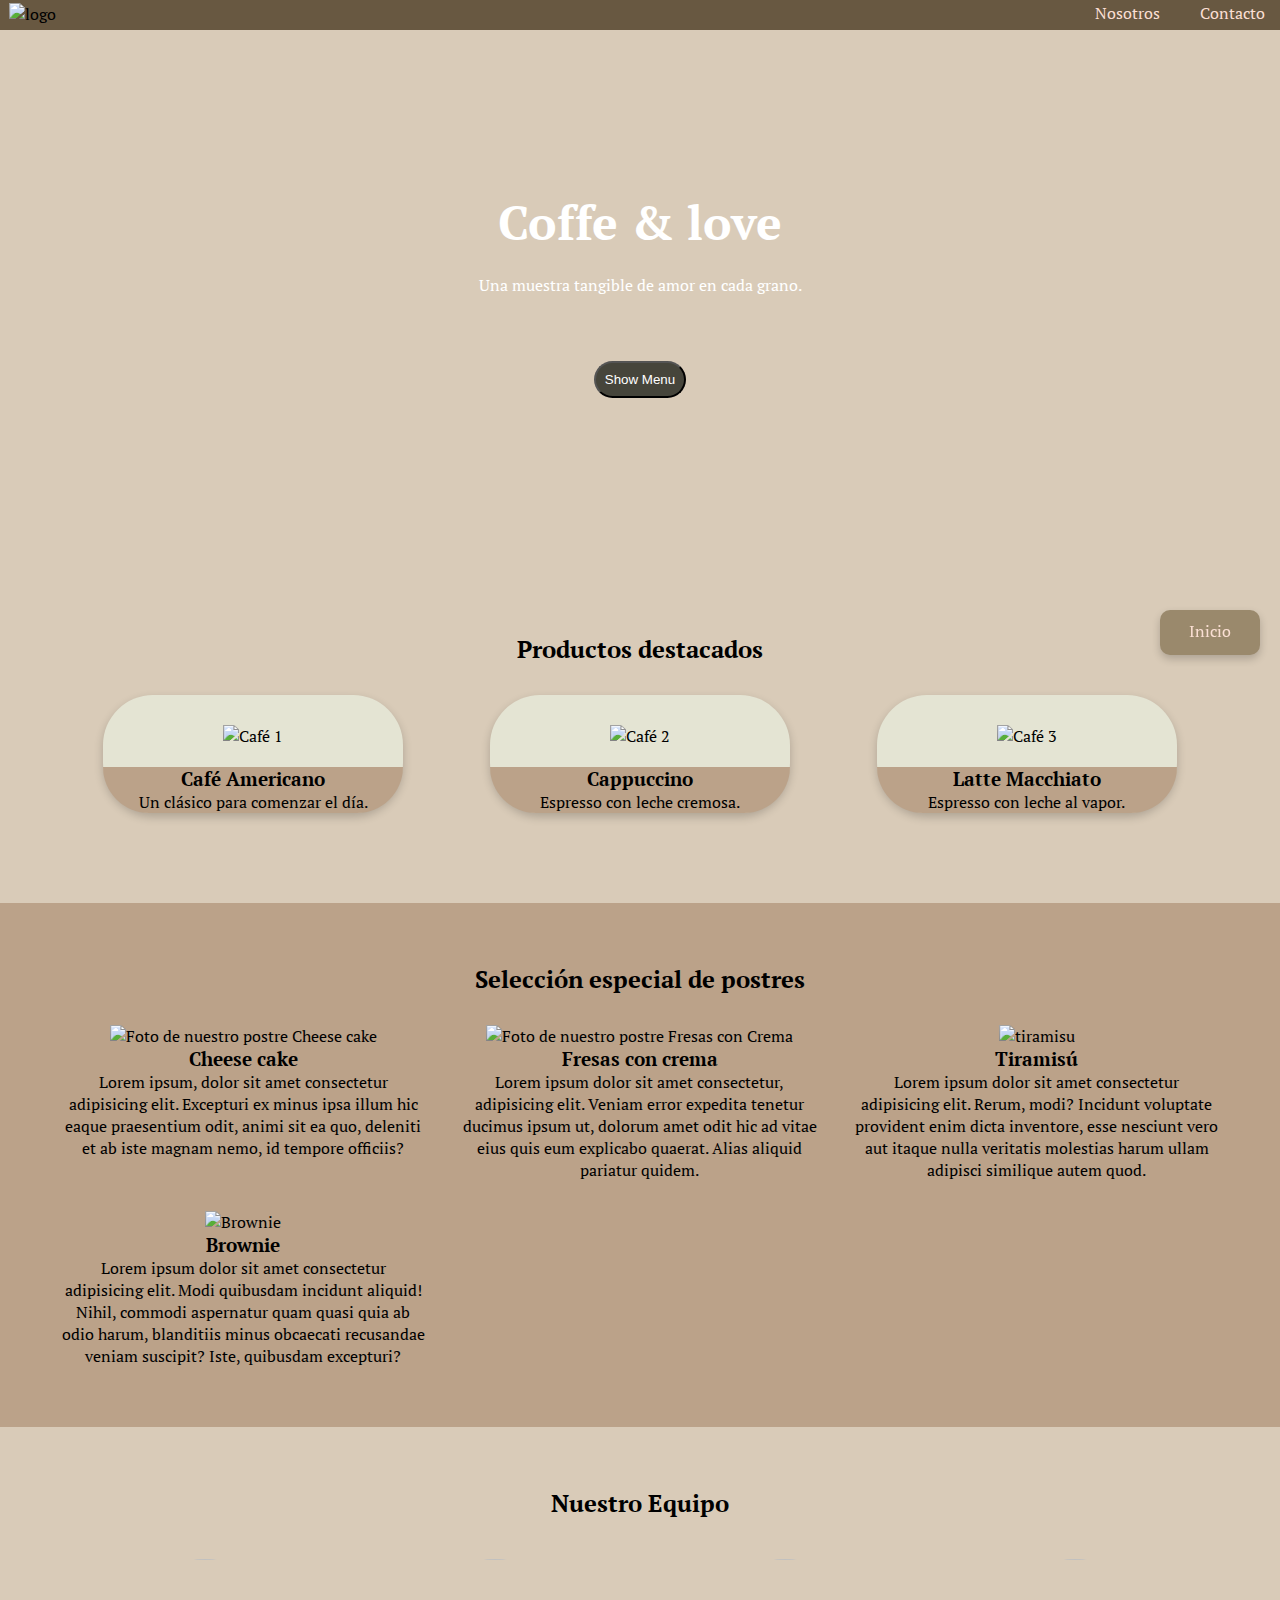
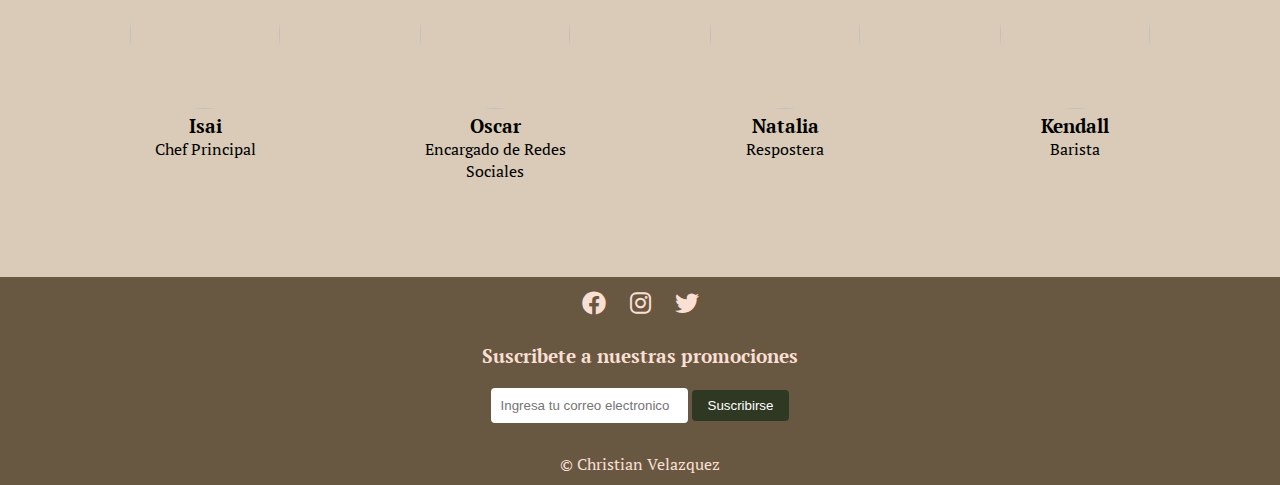
==== index.html @ 173d7976 "Agregué el menú con grid y di acción a los enlaces" ====
<!DOCTYPE html>
<html lang="es">

<head>
    <meta charset="UTF-8">
    <meta name="viewport" content="width=device-width, initial-scale=1.0">
    <link rel="stylesheet" href="https://cdnjs.cloudflare.com/ajax/libs/font-awesome/6.0.0/css/all.min.css">
    <link rel="preconnect" href="https://fonts.googleapis.com">
<link rel="preconnect" href="https://fonts.gstatic.com" crossorigin>
<link href="https://fonts.googleapis.com/css2?family=Anaheim:wght@400..800&family=Funnel+Display:wght@300..800&family=Merriweather:ital,wght@0,300;0,400;0,700;0,900;1,300;1,400;1,700;1,900&family=PT+Serif:ital,wght@0,400;0,700;1,400;1,700&family=Playfair+Display:ital,wght@0,400..900;1,400..900&display=swap" rel="stylesheet">
    <title>Mi Cafetería</title>
    <link rel="stylesheet" href="style.css">
</head>

<body>
    <header>
        <nav class="navbar" id="inicio">
            <div class="logo">
                <img src="images/logo.png"
                alt="logo">
            </div>
            <ul class="nav-links">
                <li><a href="#equipo">Nosotros</a></li>
                <li><a href="#contacto">Contacto</a></li>
            </ul>
        </nav>
    </header>

    <section class="hero">
        <div class="hero-content">
            <h2>Coffe & love</h2>
            <p>Una muestra tangible de amor en cada grano.</p>
            <div class="contenedor-boton">
                <button class="boton-menu" onclick="redirijir('menu.html')">Show Menu</button>
            </div>
            
        </div>
    </section>

    <section class="featured-products">
        <h2>Productos destacados</h2>
        <div class="bot"><a href="#inicio">Inicio</a></div>
        <div class="product-list">
            <div class="product">
                <img src="images/cafeAmericano.png"
                    alt="Café 1">
                    <div class="product-container">
                <h3>Café Americano</h3>
                <p>Un clásico para comenzar el día.</p>
            </div>
            </div>
            <div class="product">
                <img src="images/cafeCapuccino.png"
                    alt="Café 2">
                    <div class="product-container">
                <h3>Cappuccino</h3>
                <p>Espresso con leche cremosa.</p>
            </div>
            </div>
            <div class="product">
                <img src="images/cafeLatte.png" alt="Café 3">
                <div class="product-container">
                <h3>Latte Macchiato</h3>
                <p>Espresso con leche al vapor.</p>
            </div>
            </div>
        </div>
    </section>

    <section class="postres">
        <h2>Selección especial de postres</h2>
        <div class="grid-container">
            <!--Postre 1-->
            <div class="postre">
                <img src="https://www.infobae.com/new-resizer/QOvWExSdTGV_-rreEP3F9U_hRpw=/arc-anglerfish-arc2-prod-infobae/public/4CJP46SGXVGXLGGMTOY4K6YPNQ.jpg"
                    alt="Foto de nuestro postre Cheese cake">
                <h3>Cheese cake</h3>
                <p>Lorem ipsum, dolor sit amet consectetur adipisicing elit. Excepturi ex minus ipsa illum hic eaque
                    praesentium odit, animi sit ea quo, deleniti et ab iste magnam nemo, id tempore officiis?</p>
            </div>
            <!--Postre 2-->
            <div class="postre">
                <img src="https://animalgourmet.com/wp-content/uploads/2024/03/Crema-para-fresas-con-crema1-jpg.webp"
                    alt="Foto de nuestro postre Fresas con Crema">
                <h3>Fresas con crema</h3>
                <p>Lorem ipsum dolor sit amet consectetur, adipisicing elit. Veniam error expedita tenetur ducimus ipsum
                    ut, dolorum amet odit hic ad vitae eius quis eum explicabo quaerat. Alias aliquid pariatur quidem.
                </p>
            </div>
            <div class="postre">
                <img src="https://okdiario.com/img/2015/10/08/tiramisu-620x349.jpg"
                    alt="tiramisu">
                <h3>Tiramisú</h3>
                <p>Lorem ipsum dolor sit amet consectetur adipisicing elit. Rerum, modi? Incidunt voluptate provident
                    enim dicta inventore, esse nesciunt vero aut itaque nulla veritatis molestias harum ullam adipisci
                    similique autem quod.</p>
            </div>
            <div class="postre">
                <img src="https://encrypted-tbn0.gstatic.com/images?q=tbn:ANd9GcRIP5-UsvAxP1D5QecAbRw2XVS5bCsiagXAFg&s"
                    alt="Brownie">
                <h3>Brownie</h3>
                <p>Lorem ipsum dolor sit amet consectetur adipisicing elit. Modi quibusdam incidunt aliquid! Nihil,
                    commodi aspernatur quam quasi quia ab odio harum, blanditiis minus obcaecati recusandae veniam
                    suscipit? Iste, quibusdam excepturi?</p>
            </div>
           
        </div>
    </section>

    <section class="equipo" id="equipo">
        <h2>Nuestro Equipo</h2>

        <div class="equipo-container">

            <div class="miembro">
                <img src="https://encrypted-tbn0.gstatic.com/images?q=tbn:ANd9GcR8eChZgtqzA-GHN7kNxr5uPi-fC6mlTa6LQA&s"
                    alt="">
                <h3>Isai</h3>
                <p>Chef Principal</p>
            </div>

            <div class="miembro">
                <img src="https://media.istockphoto.com/id/1392528328/es/foto/retrato-de-un-hombre-guapo-y-sonriente-con-camiseta-blanca-de-pie-con-los-brazos-cruzados.jpg?s=612x612&w=0&k=20&c=1EtzClRt1iBmW9apxO4HgQEZFKCx6kK_s3Dy3TZteSE=" alt="">
                <h3>Oscar</h3>
                <p>Encargado de Redes Sociales</p>
            </div>

            <div class="miembro">
                <img src="https://blogger.googleusercontent.com/img/b/R29vZ2xl/AVvXsEi3BIDOp1muNaEkIj7_AGMNOC4SxPQi8LA70oVD-1p7N2jmlPHFNSxAV8Nmf1DDz441Ck9IcWRSNoShy3yVtR0H4k7V290WG8Hs69KSvaCSvhWOd2uyc2TGLiU1XcHLeTxNjHkd0eK5uKmg3byj4YA22wd9RLJzd-OfKjI5vwdUEVpLc2OmKOJN5EWWu0mp/s1024/repostera.png"
                    alt="">
                <h3>Natalia</h3>
                <p>Respostera</p>
            </div>

            <div class="miembro">
                <img src="https://www.baristatrainingacademy.net/wp-content/uploads/2022/07/Be-a-barista-fast.png" alt="">
                <h3>Kendall</h3>
                <p>Barista</p>
            </div>
        </div>
    </section>

    <footer id="contacto">
        <div class="footer-container">
            <div class="social-media">
                <a href="#"><i class="fab fa-facebook"></i></a>
                <a href="#"><i class="fab fa-instagram"></i></a>
                <a href="#"><i class="fab fa-twitter"></i></a>
            </div>
            <div class="newsletter">
                <h3>Suscribete a nuestras promociones</h3>
                <form action="">
                    <input type="email" placeholder="Ingresa tu correo electronico" required>
                    <button type="submit">Suscribirse</button>
                </form>
            </div>
            <p>&copy Christian Velazquez</p>
        </div>
    </footer>
    <script src="main.js"></script>
</body>

</html>
---- style.css ----
*{
    padding: 0;
    margin:0;
}

body{
    background-color: rgb(217, 203, 184);
    font-family: "PT Serif", serif;
}
.pt-serif-regular {
    font-family: "PT Serif", serif;
    font-weight: 400;
    font-style: normal;
  }
  
  .pt-serif-bold {
    font-family: "PT Serif", serif;
    font-weight: 700;
    font-style: normal;
  }
  
  .pt-serif-regular-italic {
    font-family: "PT Serif", serif;
    font-weight: 400;
    font-style: italic;
  }
  
  .pt-serif-bold-italic {
    font-family: "PT Serif", serif;
    font-weight: 700;
    font-style: italic;
  }
  
.logo {
    display: flex; /* Organizar logo en fila */
    align-items: center; /* Centrar verticalmente imagen y texto */
}

.logo img {
    width: 60px; /* Tamaño de la imagen del logo */
    height: auto; /* Mantener proporciones */
    margin-top: 3px;
    margin-left: 9px;
    transition: transform 0.3s ease, background-color 0.3s ease; /* Añadir transición */
}
.logo img:hover{
    transform: scale(1.1); /* Agrandar al pasar el cursor */
}
.navbar {
    display: flex;
    justify-content: space-between;
    align-items: center; /* Centrar verticalmente todos los elementos */
    padding: 0px 5px 5px 0px;
    background-color:  #685841;
}

.nav-links {
    list-style: none; /* Quitar viñetas */
    margin: 0;
    padding: 0;
    display: flex; /* Colocar los enlaces en fila */
}

.nav-links li {
    margin-left: 30px; /* Espaciado entre enlaces */
    margin-right: 10px;
}

.nav-links li a {
    color:  rgb(250, 223, 211); 
    text-decoration: none; /* Quitar subrayado */
    transition: color 0.3s ease; /* Transición para hover */
}

.nav-links li a:hover {
    color: #352d25; /* Cambiar color al pasar el cursor */
}
/*Estilos de la seccion hero*/
.hero{
    background-image: url("https://static.vecteezy.com/system/resources/previews/028/216/975/non_2x/light-coffee-break-ambiance-free-photo.jpg");
    background-size: cover;
    background-position: center;
    text-align: center;
    color:rgb(255, 255, 255);
    padding: 160px 0;
}

.hero-content{
    display: flex;
    flex-direction: column;
    align-items: center;
}

.hero h2{
    font-size: 3rem;
    margin-bottom: 20px;
}

.contenedor-boton{
    padding-top: 50px;
}

.boton-menu {
    margin: 15px;
    padding: 9px;
    background-color: rgb(70, 69, 59);
    color: rgb(255, 255, 255);
    border-radius: 20px;
    transition: transform 0.3s ease, background-color 0.3s ease; /* Añadir transición */
}

.boton-menu:hover {
    background-color: rgb(105, 103, 81);
    transform: scale(1.1); /* Agrandar al pasar el cursor */
}



/*Seccion de productos*/
.bot{
    background-color: #9a896c;
    position:fixed; /* Hace que el div permanezca fijo */
    top: 610px;
    bottom: 500px;    
    right: 20px;    
    width: 80px;   
    height: 25px;  
    border-radius: 10px;      
    box-shadow: 0 4px 8px rgba(0, 0, 0, 0.2); /* Sombra */
    padding: 10px;        
    overflow-y: auto;  
    transition: transform 1s ease, background-color 0.3s ease;
}
.bot a{
     text-decoration: none;
     color: rgb(250, 223, 211);
}
.bot:hover{
    background-color: #a49c7f;
    transform: scale(1.1);
}
.featured-products, .postres, .equipo{
    padding: 60px;
    text-align: center;
}

.product-list{
    display: flex;
    justify-content: space-around;
    flex-wrap: wrap;
}

.product{
    width: 300px;
    margin-bottom: 30px;
    margin-top: 30px;
    background-color: #e4e4d3;
    border-radius: 50px;
    transition: transform 1s ease, background-color 0.3s ease; 
    box-shadow: 0 4px 10px rgba(0, 0, 0, 0.2);
}
.product:hover{
     transform: scale(1.2);/* Agrandar al pasar el cursor */
}
.product img{
    width:70%;
    height: 200px;
    object-fit: cover;
    margin: 30px 10px 20px 10px;
}
.product img:hover{
    transform: scale(1.05);
    transform: rotate(3deg);
}
.product-container{
    background-color:  #bba289;
    border-bottom-left-radius: 50px;
    border-bottom-right-radius: 50px;
}
.postres{
    background-color: #bba289;
}
.postres h2{
    margin-bottom: 30px;
}

/*Seccion de postres*/
.grid-container{
    display: grid;
    grid-template-columns: repeat(auto-fit, minmax(300px,1fr)); /*Responsive*/
    gap: 30px; /*espaciado*/
}

.postre img{
    width: 100%;
    height: 200px;
    object-fit: cover;
}

/*Seccion de personal*/
.equipo h2{
    margin-bottom: 40px;
}
.equipo-container{
    display: flex;
    justify-content: space-around;
    flex-wrap: wrap;
}
.miembro{
    width: 200px;
    margin-bottom: 35px;
}
.miembro img{
    width: 150px;
    height: 150px;
    border-radius: 50%;
    object-fit: cover;
}


/*Estilos del pie de pagina*/
footer{
    background-color:   #685841;
    color:  rgb(250, 223, 211);
    text-align: center;
    padding: 10px 0;

}
.social-media{
    margin-bottom: 25px;
}

.social-media a{ /*Enlaces*/
    /*Colores y tamaño de mis iconos*/
    color:rgb(250, 223, 211);
    margin: 0 10px;
    font-size: 24px;
}

.newsletter{
    text-align: center;
    margin-bottom: 20px;
}

.newsletter h3{
    margin-bottom: 20px;
}

.newsletter input[type="email"]{
    padding: 8px;
    border: 2px solid rgb(255, 255, 255);
    border-radius: 4px;
    margin-bottom: 10px;
}

.newsletter button[type="submit"]{
    background-color: rgb(47, 56, 35);
    color:white;
    padding: 8px 16px;
    border: none;
    border-radius: 4px;
    cursor: pointer;
}
.sandwiches{
    padding: 50px;
    text-align: center;
}
.sandwiches h2{
    margin-bottom: 20px;
}
.grid-sandwich{
    display: grid;
    grid-template-columns: repeat(4, 1fr); /*4 Columnas de igual tamaño*/
    grid-template-rows: repeat(2, 260px);/*2 Filas de 250px*/
    gap: 20px; /*Espaciado entre cajitas*/
    grid-template-areas: 
    "sandwich1 sandwich1 sandwich2 sandwich3"
    "sandwich1 sandwich1 sandwichPollo sandwich5";
}
.sandwich{
    border: 1px solid gray;
    padding: 20px;
    box-shadow: 0 4px 8px rgba(0, 0, 0, 0.2); 
}
.sandwich img{
    width: 100%;
    height: 150px;
    object-fit: cover;
    margin-bottom: 10px;
}
/*Asignar areas a los sandwiches*/ 
.sandwich:nth-child(1) {grid-area: sandwich1;}
.sandwich:nth-child(2) {grid-area: sandwich2;}
.sandwich:nth-child(3) {grid-area: sandwich3;}
.sandwich:nth-child(4) {grid-area: sandwichPollo;}
.sandwich:nth-child(5) {grid-area: sandwich5;}
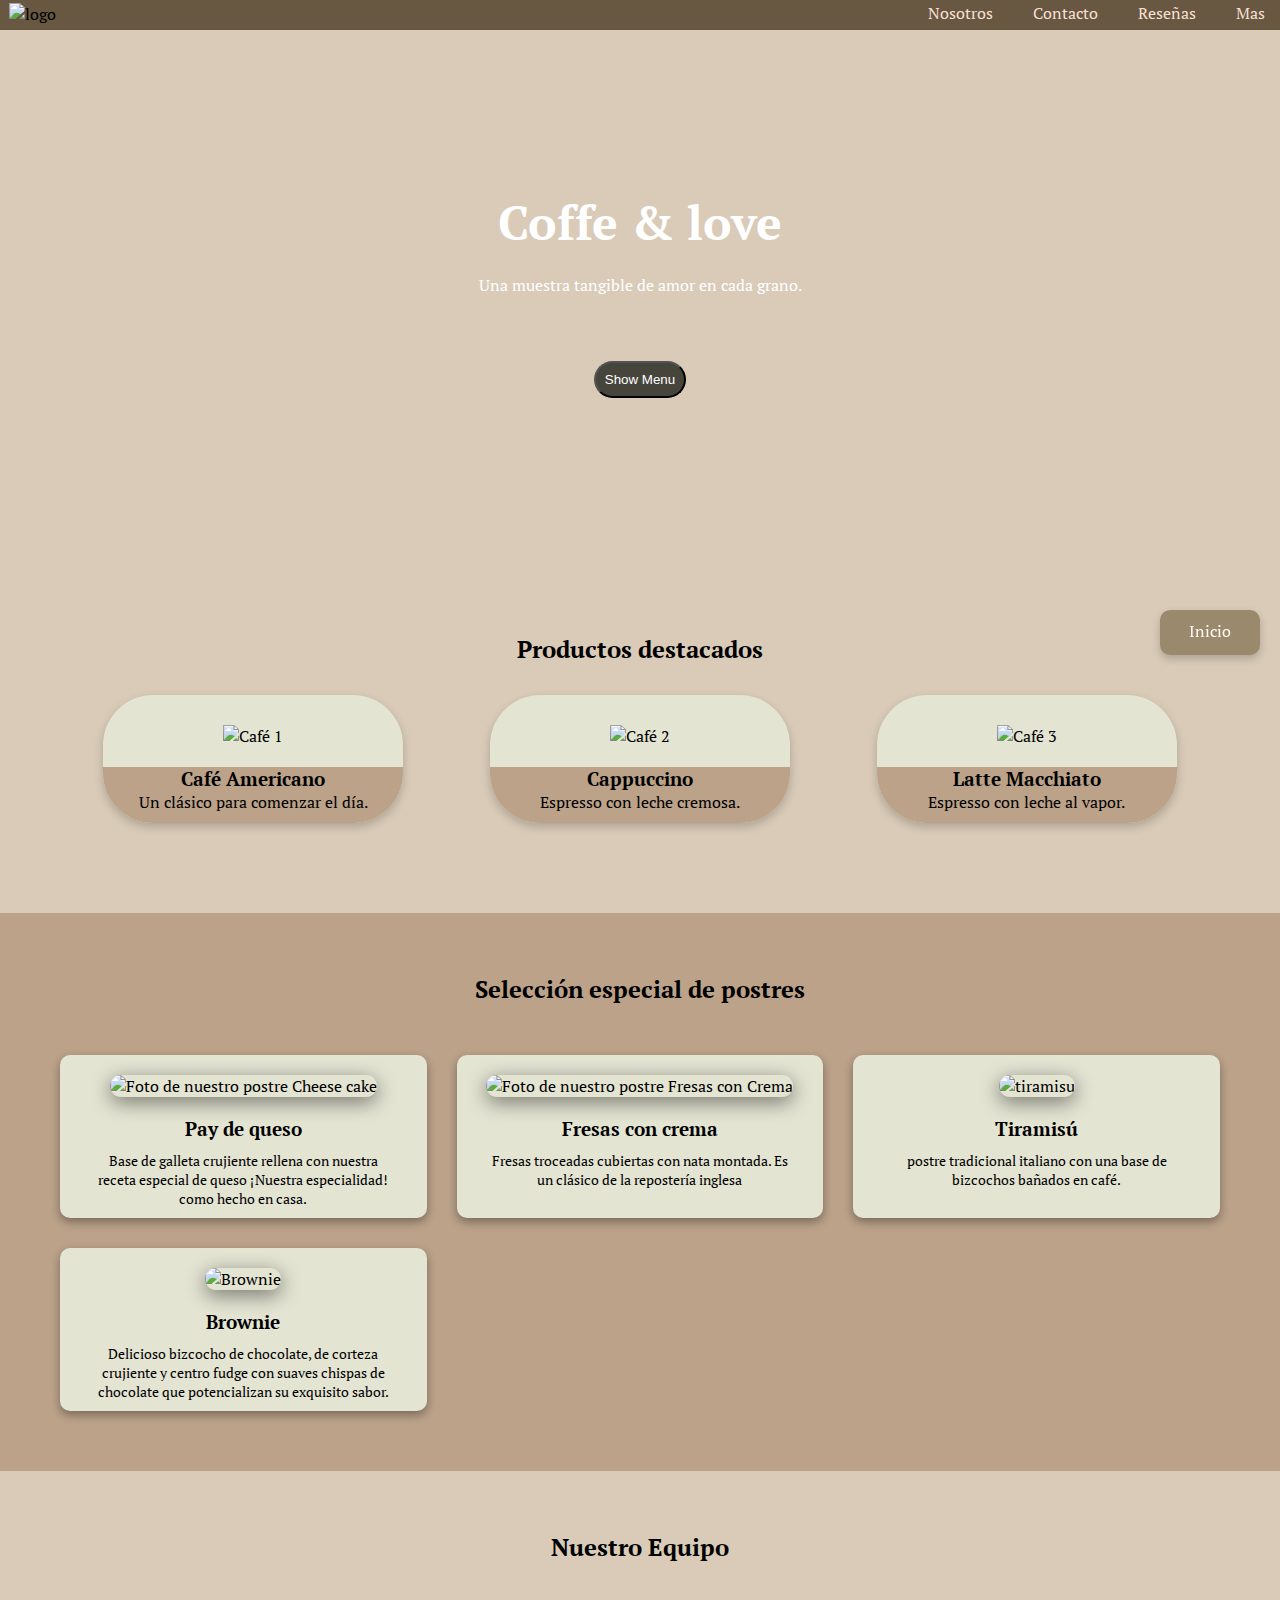
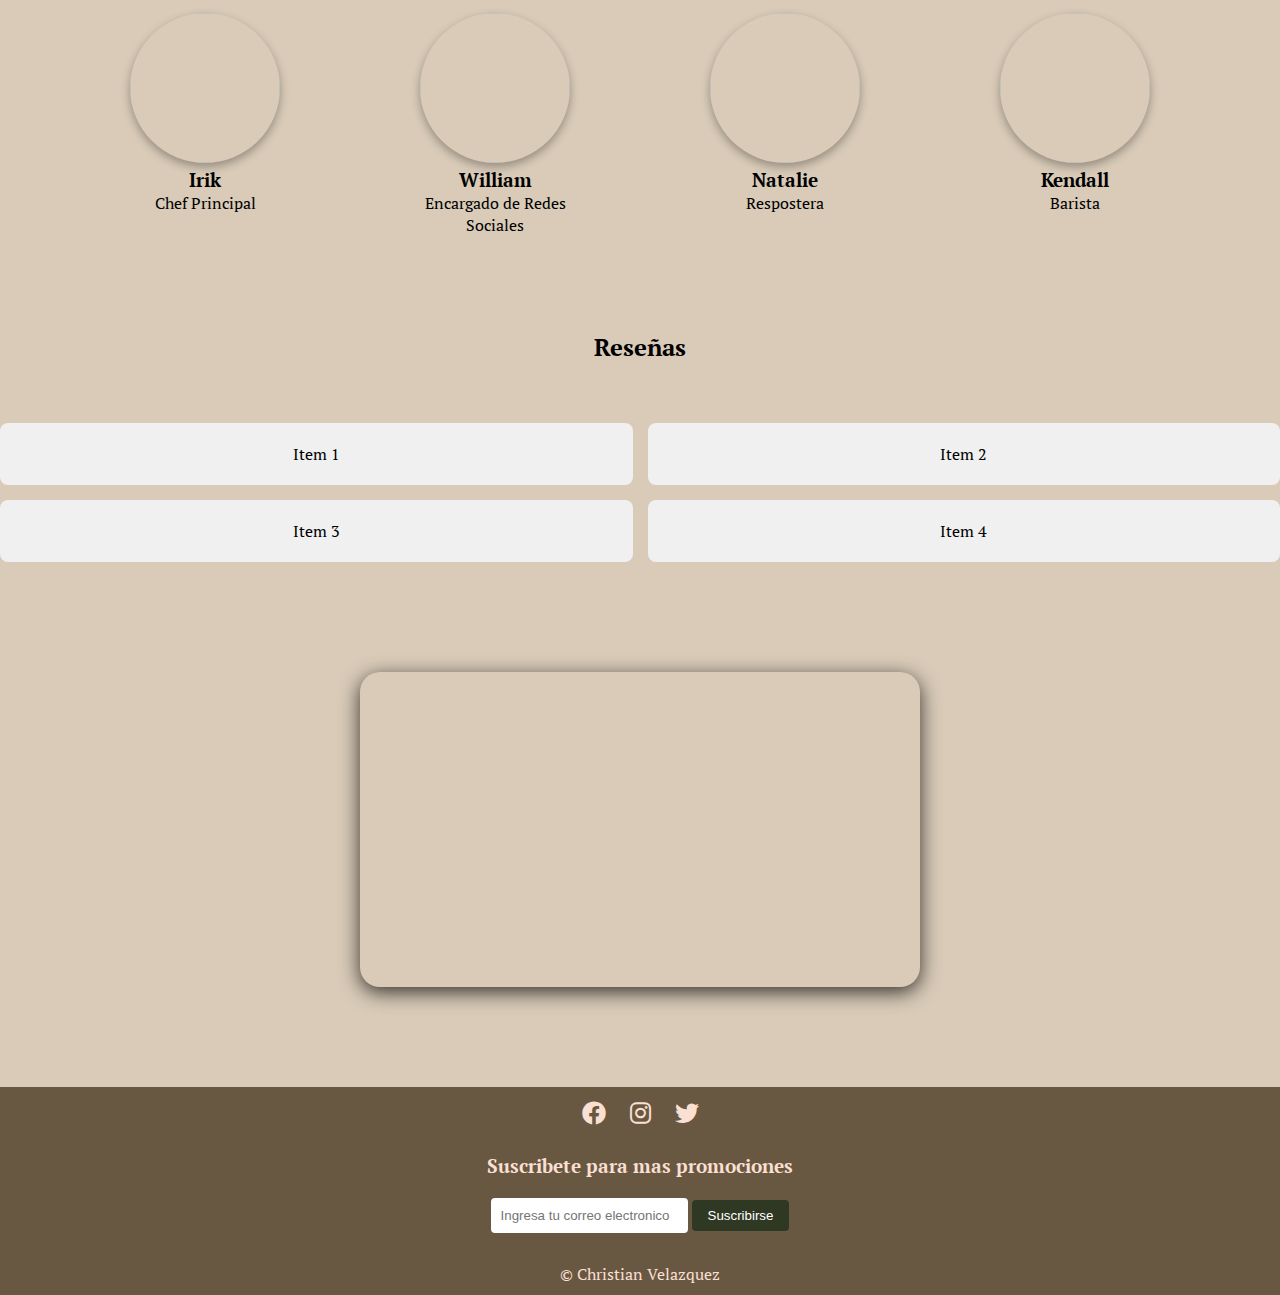
==== commit e6b2426c: "Avance, gregué efectos y una sección de reseñas" ====
--- a/index.html
+++ b/index.html
@@ -22,6 +22,8 @@
             <ul class="nav-links">
                 <li><a href="#equipo">Nosotros</a></li>
                 <li><a href="#contacto">Contacto</a></li>
+                <li><a href="#reseñas">Reseñas</a></li>
+                <li><a href="#mas">Mas</a></li>
             </ul>
         </nav>
     </header>
@@ -74,34 +76,28 @@
             <div class="postre">
                 <img src="https://www.infobae.com/new-resizer/QOvWExSdTGV_-rreEP3F9U_hRpw=/arc-anglerfish-arc2-prod-infobae/public/4CJP46SGXVGXLGGMTOY4K6YPNQ.jpg"
                     alt="Foto de nuestro postre Cheese cake">
-                <h3>Cheese cake</h3>
-                <p>Lorem ipsum, dolor sit amet consectetur adipisicing elit. Excepturi ex minus ipsa illum hic eaque
-                    praesentium odit, animi sit ea quo, deleniti et ab iste magnam nemo, id tempore officiis?</p>
+                <h3>Pay de queso</h3>
+                <p>Base de galleta crujiente rellena con nuestra receta especial de queso ¡Nuestra especialidad! como hecho en casa.</p>
             </div>
             <!--Postre 2-->
             <div class="postre">
                 <img src="https://animalgourmet.com/wp-content/uploads/2024/03/Crema-para-fresas-con-crema1-jpg.webp"
                     alt="Foto de nuestro postre Fresas con Crema">
                 <h3>Fresas con crema</h3>
-                <p>Lorem ipsum dolor sit amet consectetur, adipisicing elit. Veniam error expedita tenetur ducimus ipsum
-                    ut, dolorum amet odit hic ad vitae eius quis eum explicabo quaerat. Alias aliquid pariatur quidem.
+                <p> Fresas troceadas cubiertas con nata montada. Es un clásico de la repostería inglesa
                 </p>
             </div>
             <div class="postre">
-                <img src="https://okdiario.com/img/2015/10/08/tiramisu-620x349.jpg"
+                <img src="https://images.mrcook.app/recipe-image/01915b80-1050-7ade-832a-b047d4401cfd"
                     alt="tiramisu">
                 <h3>Tiramisú</h3>
-                <p>Lorem ipsum dolor sit amet consectetur adipisicing elit. Rerum, modi? Incidunt voluptate provident
-                    enim dicta inventore, esse nesciunt vero aut itaque nulla veritatis molestias harum ullam adipisci
-                    similique autem quod.</p>
+                <p>postre tradicional italiano con una base de bizcochos bañados en café.</p>
             </div>
             <div class="postre">
-                <img src="https://encrypted-tbn0.gstatic.com/images?q=tbn:ANd9GcRIP5-UsvAxP1D5QecAbRw2XVS5bCsiagXAFg&s"
+                <img src="https://images.mrcook.app/recipe-image/01903da4-f86c-7c27-bd05-22b2b88e8d38"
                     alt="Brownie">
                 <h3>Brownie</h3>
-                <p>Lorem ipsum dolor sit amet consectetur adipisicing elit. Modi quibusdam incidunt aliquid! Nihil,
-                    commodi aspernatur quam quasi quia ab odio harum, blanditiis minus obcaecati recusandae veniam
-                    suscipit? Iste, quibusdam excepturi?</p>
+                <p>Delicioso bizcocho de chocolate, de corteza crujiente y centro fudge con suaves chispas de chocolate que potencializan su exquisito sabor.</p>
             </div>
            
         </div>
@@ -115,20 +111,20 @@
             <div class="miembro">
                 <img src="https://encrypted-tbn0.gstatic.com/images?q=tbn:ANd9GcR8eChZgtqzA-GHN7kNxr5uPi-fC6mlTa6LQA&s"
                     alt="">
-                <h3>Isai</h3>
+                <h3>Irik</h3>
                 <p>Chef Principal</p>
             </div>
 
             <div class="miembro">
                 <img src="https://media.istockphoto.com/id/1392528328/es/foto/retrato-de-un-hombre-guapo-y-sonriente-con-camiseta-blanca-de-pie-con-los-brazos-cruzados.jpg?s=612x612&w=0&k=20&c=1EtzClRt1iBmW9apxO4HgQEZFKCx6kK_s3Dy3TZteSE=" alt="">
-                <h3>Oscar</h3>
+                <h3>William</h3>
                 <p>Encargado de Redes Sociales</p>
             </div>
 
             <div class="miembro">
                 <img src="https://blogger.googleusercontent.com/img/b/R29vZ2xl/AVvXsEi3BIDOp1muNaEkIj7_AGMNOC4SxPQi8LA70oVD-1p7N2jmlPHFNSxAV8Nmf1DDz441Ck9IcWRSNoShy3yVtR0H4k7V290WG8Hs69KSvaCSvhWOd2uyc2TGLiU1XcHLeTxNjHkd0eK5uKmg3byj4YA22wd9RLJzd-OfKjI5vwdUEVpLc2OmKOJN5EWWu0mp/s1024/repostera.png"
                     alt="">
-                <h3>Natalia</h3>
+                <h3>Natalie</h3>
                 <p>Respostera</p>
             </div>
 
@@ -139,6 +135,25 @@
             </div>
         </div>
     </section>
+    <section class="reseñas" id="reseñas">
+        <h2>Reseñas</h2>
+        <div class="gallery-container">
+
+            <div class="gallery-item">Item 1</div>
+          
+            <div class="gallery-item">Item 2</div>
+          
+            <div class="gallery-item">Item 3</div>
+          
+            <div class="gallery-item">Item 4</div>
+          
+          </div>
+    </section>
+    <section class="video" id="mas">
+        <div class="video">
+        <iframe width="560" height="315" src="https://www.youtube.com/embed/Lvz_aWBHgFI?si=rzLWe4EqVroXJJ5w" title="YouTube video player" frameborder="0" allow="accelerometer; autoplay; clipboard-write; encrypted-media; gyroscope; picture-in-picture; web-share" referrerpolicy="strict-origin-when-cross-origin" allowfullscreen></iframe>
+    </div>
+    </section>
 
     <footer id="contacto">
         <div class="footer-container">
@@ -148,7 +163,7 @@
                 <a href="#"><i class="fab fa-twitter"></i></a>
             </div>
             <div class="newsletter">
-                <h3>Suscribete a nuestras promociones</h3>
+                <h3>Suscribete para mas promociones</h3>
                 <form action="">
                     <input type="email" placeholder="Ingresa tu correo electronico" required>
                     <button type="submit">Suscribirse</button>
--- a/style.css
+++ b/style.css
@@ -133,11 +133,15 @@
 }
 .bot a{
      text-decoration: none;
-     color: rgb(250, 223, 211);
+     color: rgb(255, 246, 243);
 }
 .bot:hover{
     background-color: #a49c7f;
     transform: scale(1.1);
+    box-shadow: 0 5px 20px rgba(0, 0, 0, 0.462);
+}
+.bot a:hover{
+    color: #1f1a15;
 }
 .featured-products, .postres, .equipo{
     padding: 60px;
@@ -160,7 +164,8 @@
     box-shadow: 0 4px 10px rgba(0, 0, 0, 0.2);
 }
 .product:hover{
-     transform: scale(1.2);/* Agrandar al pasar el cursor */
+     transform: scale(1.1);/* Agrandar al pasar el cursor */
+     box-shadow: 0 5px 20px rgba(0, 0, 0, 0.762);
 }
 .product img{
     width:70%;
@@ -176,12 +181,14 @@
     background-color:  #bba289;
     border-bottom-left-radius: 50px;
     border-bottom-right-radius: 50px;
+    padding-bottom: 10px;
 }
 .postres{
     background-color: #bba289;
+    transition: transform 1s ease, background-color 0.3s ease; 
 }
 .postres h2{
-    margin-bottom: 30px;
+    margin-bottom: 50px;
 }
 
 /*Seccion de postres*/
@@ -190,16 +197,30 @@
     grid-template-columns: repeat(auto-fit, minmax(300px,1fr)); /*Responsive*/
     gap: 30px; /*espaciado*/
 }
-
+.postre{
+    background-color: #e4e4d3;
+    border-radius: 10px;
+    box-shadow: 0 4px 10px rgba(0, 0, 0, 0.356);
+}
 .postre img{
-    width: 100%;
+    width: 80%;
     height: 200px;
     object-fit: cover;
+    border-radius: 20px;
+    margin: 20px;
+    box-shadow: 0 5px 20px rgba(0, 0, 0, 0.493);
+}
+.postre p{
+    font-size: 14px;
+    margin: 10px 30px 10px 30px;
+}
+.postre h3:hover{
+    transform: scale(1.1);/* Agrandar al pasar el cursor */
 }
 
 /*Seccion de personal*/
 .equipo h2{
-    margin-bottom: 40px;
+    margin-bottom: 50px;
 }
 .equipo-container{
     display: flex;
@@ -214,7 +235,46 @@
     width: 150px;
     height: 150px;
     border-radius: 50%;
+    box-shadow: 0 4px 10px rgba(0, 0, 0, 0.312);
     object-fit: cover;
+}
+.gallery-container {
+
+    display: grid;
+  
+    grid-template-columns: repeat(2, 1fr);/* Para saber como fraccionar el grid*/
+  
+    gap: 15px;/*Espacio entre cajas*/
+  
+  }
+  .reseñas{
+    text-align: center;
+    margin-bottom: 60px;
+  }
+  .reseñas h2{
+    margin-bottom: 60px;
+  }
+  .gallery-item {
+  
+    background-color: #f0f0f0;
+  
+    padding: 20px;
+  
+    text-align: center;
+  
+    border-radius: 8px;
+  
+  }
+
+.video{
+    display: flex;
+    justify-content: center;
+    margin-bottom: 50px;
+    margin-top: 50px;
+}
+.video iframe{
+    box-shadow: 0 5px 20px rgba(0, 0, 0, 0.762);
+    border-radius: 20px;
 }
 
 
@@ -293,4 +353,33 @@
 .sandwich:nth-child(2) {grid-area: sandwich2;}
 .sandwich:nth-child(3) {grid-area: sandwich3;}
 .sandwich:nth-child(4) {grid-area: sandwichPollo;}
-.sandwich:nth-child(5) {grid-area: sandwich5;}+.sandwich:nth-child(5) {grid-area: sandwich5;}
+
+
+@media screen and (max-width: 768px){
+    .navbar{
+        flex-direction: column;
+        align-items: flex-start;
+    }
+    .nav-links{
+        flex-direction: column;
+        width: 100%;
+        margin-top: 20px;
+    }
+    .nav-links li{
+        margin: 10px 0;
+    }
+    .hero h2{
+        font-size: 2rem;
+    }
+}
+/*Para pantallas medianas*/
+@media screen and (min-width: 768px) and (max-width:1024px){
+    .product-list{
+        flex-wrap: wrap;
+        justify-content: center;
+    }
+    .product{
+        width: 45%;
+    }
+}
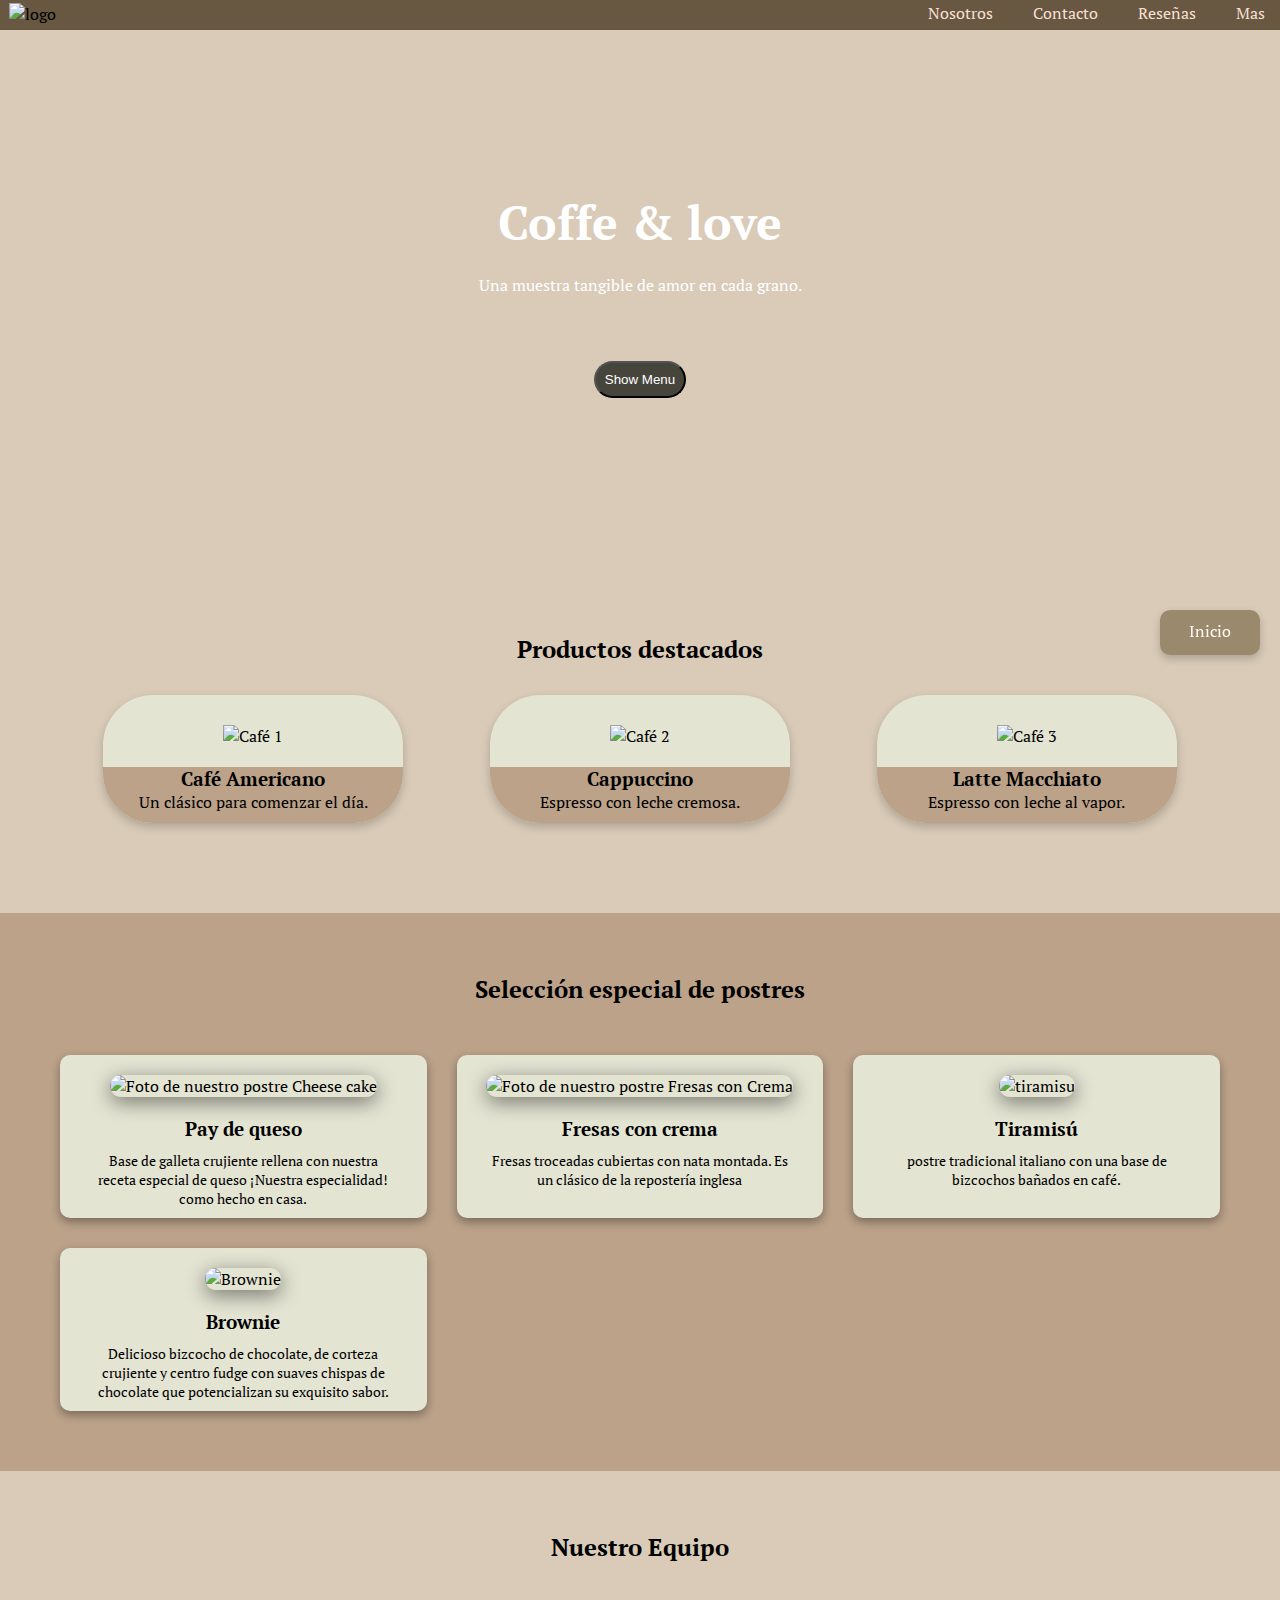
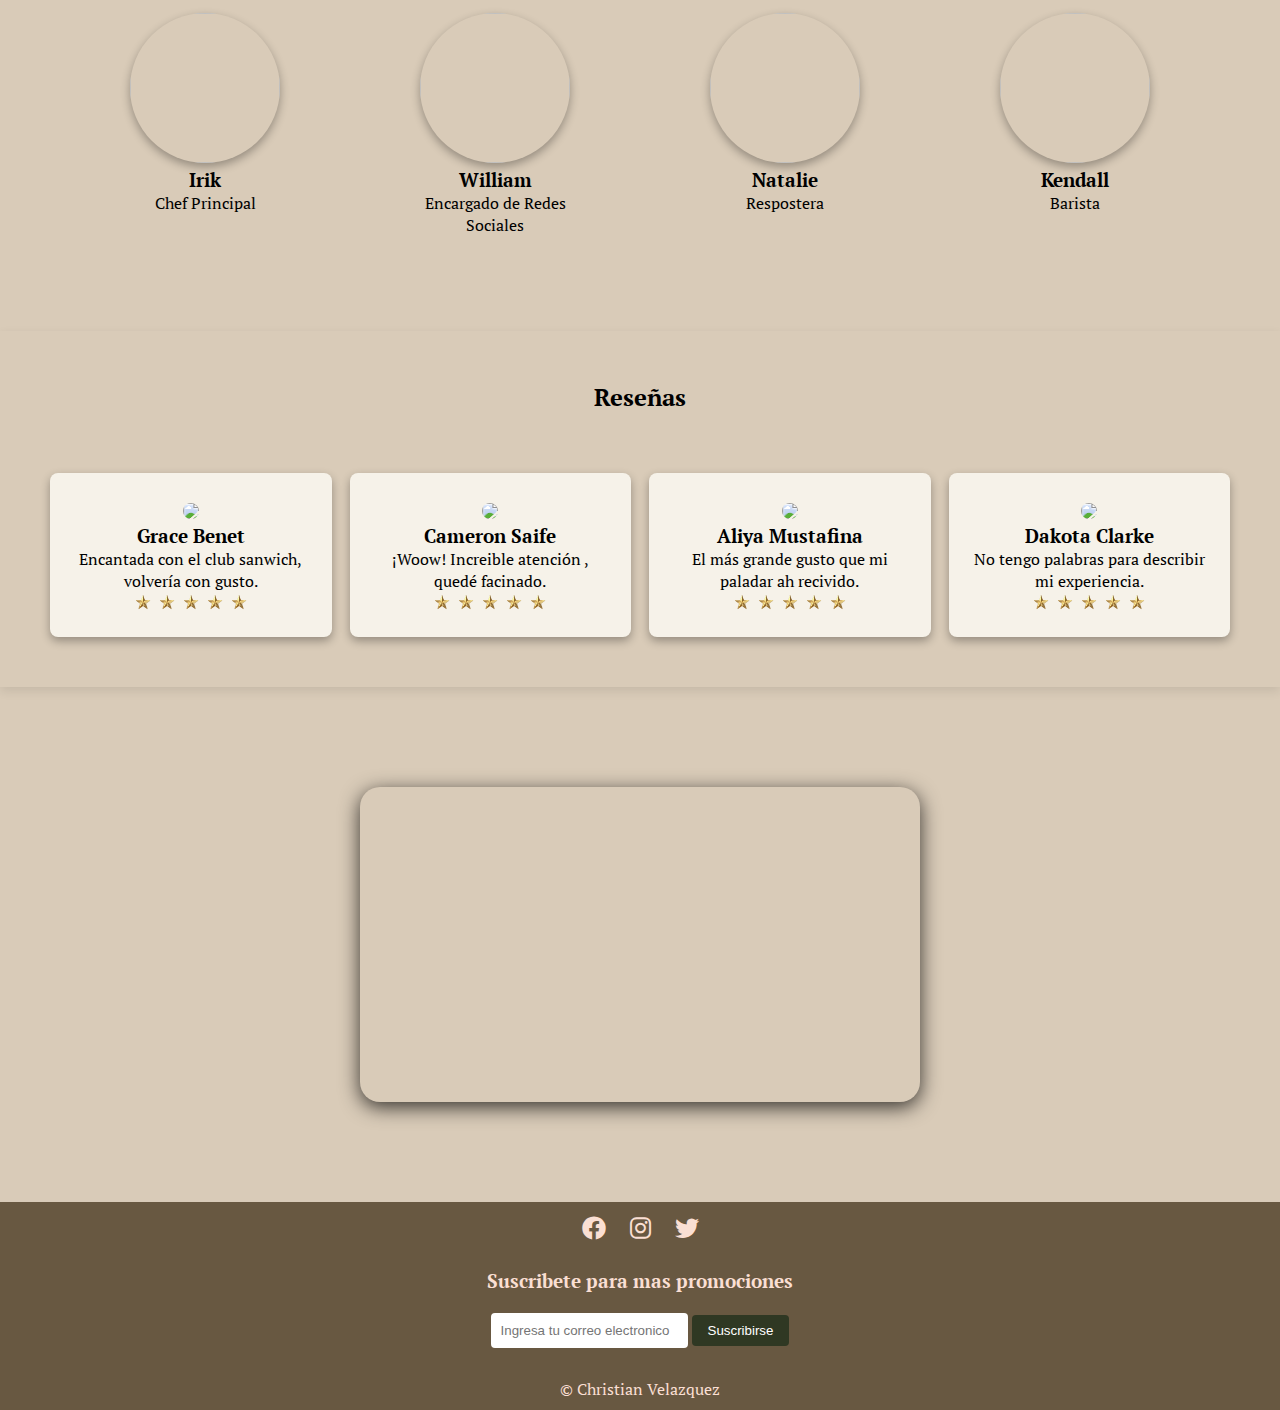
==== commit 86215de6: "Ajustes de diseño e implementación de imagen" ====
--- a/index.html
+++ b/index.html
@@ -139,13 +139,51 @@
         <h2>Reseñas</h2>
         <div class="gallery-container">
 
-            <div class="gallery-item">Item 1</div>
-          
-            <div class="gallery-item">Item 2</div>
-          
-            <div class="gallery-item">Item 3</div>
-          
-            <div class="gallery-item">Item 4</div>
+            <div class="gallery-item">
+                <img src="https://media.revistavanityfair.es/photos/60e845a3fc86fee32f97cdfb/master/w_1600%2Cc_limit/147229.jpg" class="foto">
+                <h3>Grace Benet</h3>
+                <p>Encantada con el club sanwich, volvería con gusto.</p>
+                <div class="estrellas">
+                <img src="images/estrella.png">
+                <img src="images/estrella.png">
+                <img src="images/estrella.png">
+                <img src="images/estrella.png">
+                <img src="images/estrella.png">
+            </div>
+            </div>
+          
+            <div class="gallery-item"><img src="https://www.hola.com/imagenes/moda/modelos/2017060795582/modelos-masculinos-iconicos-ar/0-457-654/foto1m-m.jpg?im=Resize=(680)" class="foto">
+                <h3>Cameron Saife</h3>
+                <p>¡Woow! Increible atención , quedé facinado.</p>
+                <div class="estrellas">
+                    <img src="images/estrella.png">
+                    <img src="images/estrella.png">
+                    <img src="images/estrella.png">
+                    <img src="images/estrella.png">
+                    <img src="images/estrella.png">
+            </div></div>
+          
+            <div class="gallery-item"><img src="https://img.freepik.com/fotos-premium/modelo-mirada-belleza-natural-su-cara_1103290-92595.jpg" class="foto">
+                <h3>Aliya Mustafina</h3>
+                <p>El más grande gusto que mi paladar ah recivido.</p>
+                <div class="estrellas">
+                    <img src="images/estrella.png">
+                    <img src="images/estrella.png">
+                    <img src="images/estrella.png">
+                    <img src="images/estrella.png">
+                    <img src="images/estrella.png">
+            </div></div>
+          
+            <div class="gallery-item"><img src="https://img.freepik.com/fotos-premium/modelo-mujer-india_928503-1260.jpg?w=360" class="foto">
+                <h3>Dakota Clarke</h3>
+                <p>No tengo palabras para describir mi experiencia.</p>
+                <div class="estrellas">
+                    <img src="images/estrella.png">
+                    <img src="images/estrella.png">
+                    <img src="images/estrella.png">
+                    <img src="images/estrella.png">
+                    <img src="images/estrella.png">
+            </div></div>
           
           </div>
     </section>
--- a/style.css
+++ b/style.css
@@ -241,30 +241,41 @@
 .gallery-container {
 
     display: grid;
-  
-    grid-template-columns: repeat(2, 1fr);/* Para saber como fraccionar el grid*/
-  
-    gap: 15px;/*Espacio entre cajas*/
+    grid-template-columns: repeat(4, 1fr);/* Para saber como fraccionar el grid*/
+    gap: 18px;/*Espacio entre cajas*/
   
   }
   .reseñas{
     text-align: center;
-    margin-bottom: 60px;
+    padding:  50px;
+    box-shadow: 0 4px 10px rgba(0, 0, 0, 0.09);
+    transition: transform 1s ease, background-color 0.3s ease; 
   }
   .reseñas h2{
     margin-bottom: 60px;
   }
   .gallery-item {
-  
-    background-color: #f0f0f0;
-  
+    background-color: #f6f2e9;
     padding: 20px;
-  
-    text-align: center;
-  
+    text-align: center;
     border-radius: 8px;
-  
-  }
+    box-shadow: 0 4px 10px rgba(0, 0, 0, 0.312);
+  }
+  .gallery-item:hover{
+    transform: scale(1.04);/* Agrandar al pasar el cursor */
+  }
+  .gallery-item  .foto{
+    width: 60%;
+    height: auto;
+    border-radius: 20px;
+    margin-top: 10px;
+  }
+ 
+  .estrellas img{
+   align-items: center;
+   width: 20px;
+  }
+  
 
 .video{
     display: flex;
@@ -335,10 +346,11 @@
     gap: 20px; /*Espaciado entre cajitas*/
     grid-template-areas: 
     "sandwich1 sandwich1 sandwich2 sandwich3"
-    "sandwich1 sandwich1 sandwichPollo sandwich5";
+    "sandwich6 sandwich6 sandwich4 sandwich5";
 }
 .sandwich{
-    border: 1px solid gray;
+    border-radius: 20px;
+    background-color: #bba289;
     padding: 20px;
     box-shadow: 0 4px 8px rgba(0, 0, 0, 0.2); 
 }
@@ -347,13 +359,57 @@
     height: 150px;
     object-fit: cover;
     margin-bottom: 10px;
+    border-radius: 20px;
 }
 /*Asignar areas a los sandwiches*/ 
 .sandwich:nth-child(1) {grid-area: sandwich1;}
 .sandwich:nth-child(2) {grid-area: sandwich2;}
 .sandwich:nth-child(3) {grid-area: sandwich3;}
-.sandwich:nth-child(4) {grid-area: sandwichPollo;}
+.sandwich:nth-child(4) {grid-area: sandwich4;}
 .sandwich:nth-child(5) {grid-area: sandwich5;}
+.sandwich:nth-child(6) {grid-area: sandwich6;}
+
+.bebidas{
+    padding: 50px;
+    text-align: center;
+}
+.bebidas h2{
+    margin-bottom: 20px;
+}
+.grid-bebidas{
+    display: grid;
+    grid-template-columns: repeat(4, 1fr); /*4 Columnas de igual tamaño*/
+    grid-template-rows: repeat(3, 260px);/*2 Filas de 250px*/
+    gap: 20px; /*Espaciado entre cajitas*/
+    grid-template-areas: 
+    "bebida1 bebida2 bebida3 bebida3"
+    "bebida4 bebida5 bebida3 bebida3"
+    "bebida9 bebida8 bebida7 bebida6";
+}
+.bebida{
+    border-radius: 20px;
+    background-color: #bba289;
+    padding: 20px;
+    box-shadow: 0 4px 8px rgba(0, 0, 0, 0.2); 
+}
+.bebida img{
+    width: 80%;
+    height: 150px;
+    object-fit: cover;
+    margin-bottom: 10px;
+    border-radius: 20px;
+}
+/*Asignar areas a los sandwiches*/ 
+.bebida:nth-child(1) {grid-area: bebida1;}
+.bebida:nth-child(2) {grid-area: bebida2;}
+.bebida:nth-child(3) {grid-area: bebida3;}
+.bebida:nth-child(4) {grid-area: bebida4;}
+.bebida:nth-child(5) {grid-area: bebida5;}
+.bebida:nth-child(6) {grid-area: bebida6;}
+.bebida:nth-child(7) {grid-area: bebida7;}
+.bebida:nth-child(8) {grid-area: bebida8;}
+.bebida:nth-child(9) {grid-area: bebida9;}
+
 
 
 @media screen and (max-width: 768px){
